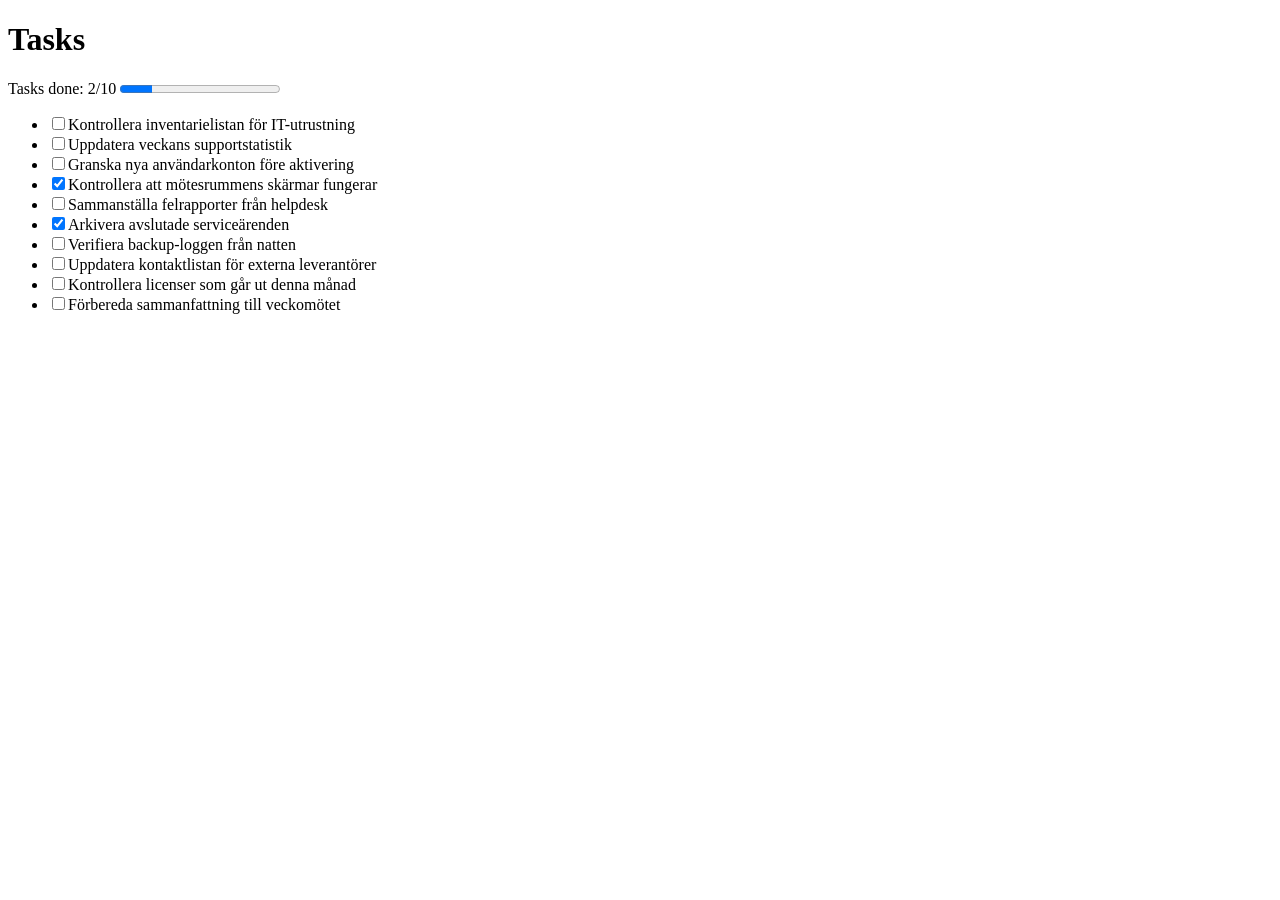
==== index.html @ a3083e1a "Övning 2 Visa sammanfattning" ====
<!DOCTYPE html>
<html lang="en">
	<head>
		<meta charset="UTF-8">
		<meta name="viewport" content="width=device-width, initial-scale=1">
		<title>Admin Work Planner</title>
		<link href="css/style.css" rel="stylesheet">
		<script src="scripts/main.js" type="module" defer></script>
	</head>
	<body>
		<h1>Tasks</h1>
		<label for="task-progress">Tasks done: <span id="done-string"></span></label>
		<progress id="task-progress"></progress>
		<ul id="tasks" class="task-list">
			<!--
				<li class="task">
					<label for="task0">
						<input type="checkbox" id="task0"> Task description
					</label>
				</li>
			-->
		</ul>
	</body>
</html>
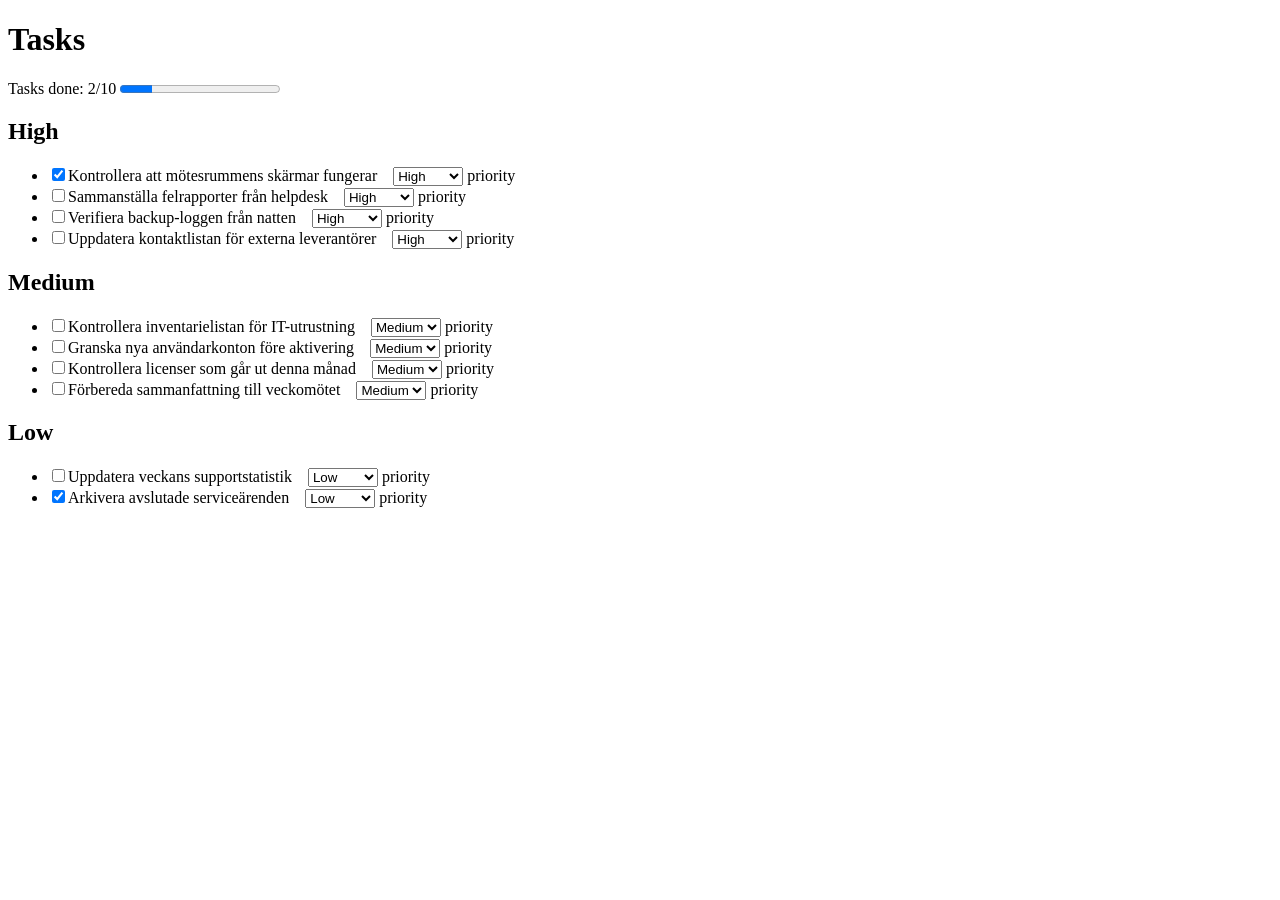
==== commit 45a6f2bf: "Övning 3 Lägg till och använd prioritet" ====
--- a/index.html
+++ b/index.html
@@ -11,14 +11,26 @@
 		<h1>Tasks</h1>
 		<label for="task-progress">Tasks done: <span id="done-string"></span></label>
 		<progress id="task-progress"></progress>
-		<ul id="tasks" class="task-list">
+		<h2>High</h2>
+		<ul id="high-tasks" class="task-list">
 			<!--
 				<li class="task">
 					<label for="task0">
 						<input type="checkbox" id="task0"> Task description
 					</label>
+					<label for="task0-priority">
+						<select id="task0-priority">
+							<option value="high">High</option>
+							...
+						</select>
+						priority
+					</label>
 				</li>
 			-->
 		</ul>
+		<h2>Medium</h2>
+		<ul id="medium-tasks" class="task-list"></ul>
+		<h2>Low</h2>
+		<ul id="low-tasks" class="task-list"></ul>
 	</body>
 </html>
--- a/css/style.css
+++ b/css/style.css
@@ -0,0 +1,4 @@
+.task-list li>label {
+	display: inline-block;
+	margin-right: 1em;
+}
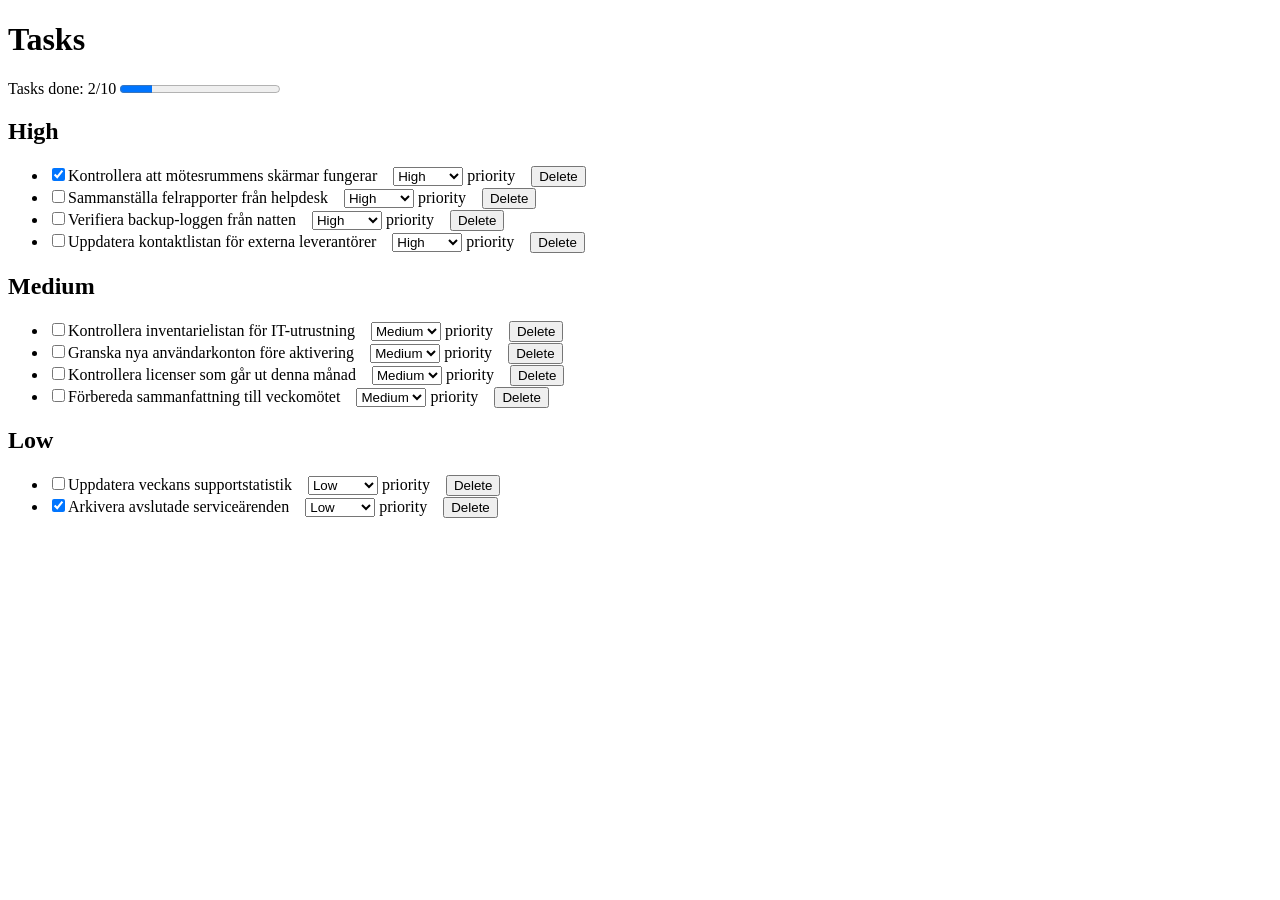
==== commit d0118f02: "Övning 5 Ändra status och ta bort" ====
--- a/index.html
+++ b/index.html
@@ -14,7 +14,7 @@
 		<h2>High</h2>
 		<ul id="high-tasks" class="task-list">
 			<!--
-				<li class="task">
+				<li class="task" data-id="0">
 					<label for="task0">
 						<input type="checkbox" id="task0"> Task description
 					</label>
@@ -25,6 +25,7 @@
 						</select>
 						priority
 					</label>
+					<button type="button" class="delete">Delete</button>
 				</li>
 			-->
 		</ul>
--- a/css/style.css
+++ b/css/style.css
@@ -2,3 +2,7 @@
 	display: inline-block;
 	margin-right: 1em;
 }
+
+.task-list li.highlight {
+	background: wheat;
+}
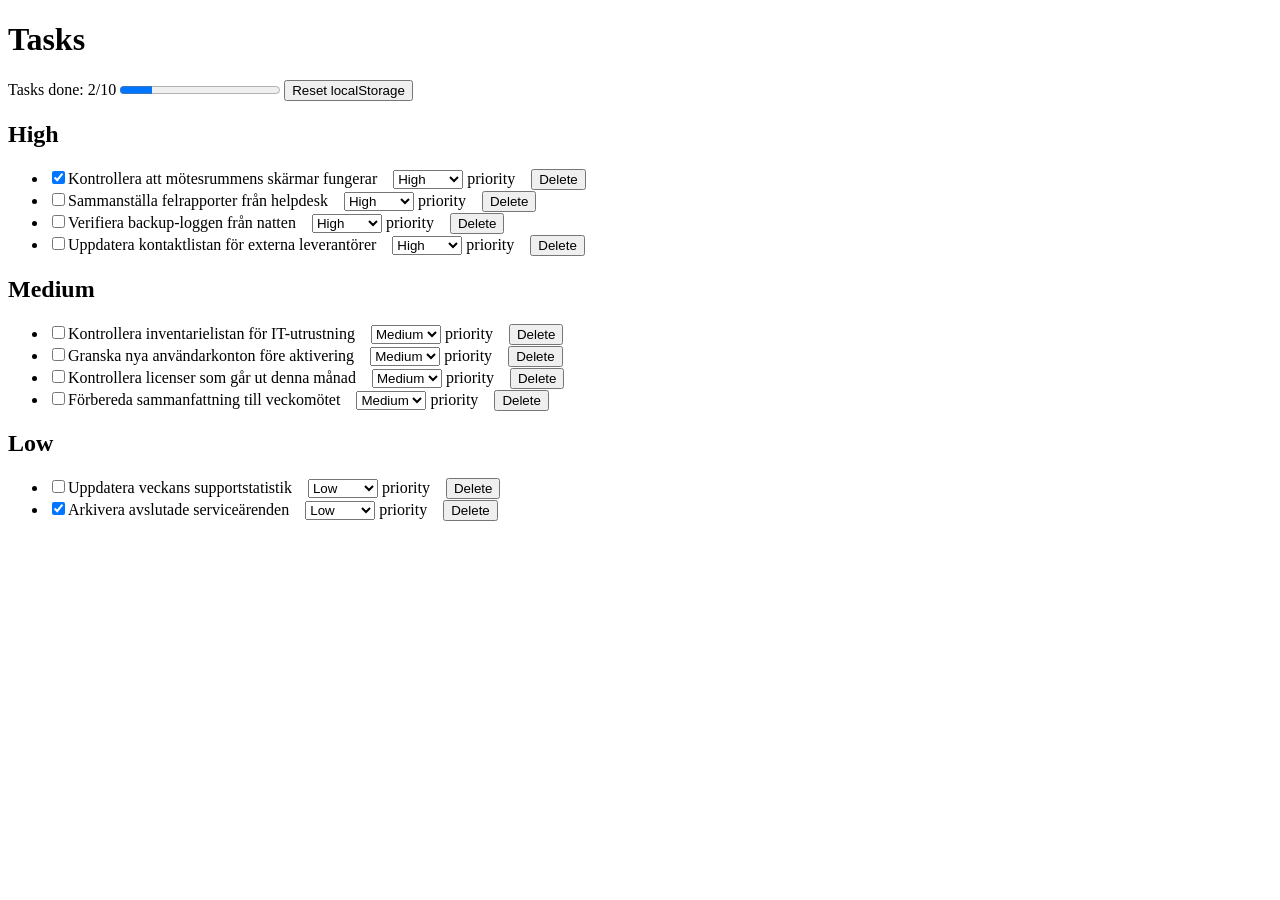
==== commit 78120811: "Övning 6 Spara och återställ" ====
--- a/index.html
+++ b/index.html
@@ -11,6 +11,7 @@
 		<h1>Tasks</h1>
 		<label for="task-progress">Tasks done: <span id="done-string"></span></label>
 		<progress id="task-progress"></progress>
+		<button type="button" id="reset-button">Reset localStorage</button>
 		<h2>High</h2>
 		<ul id="high-tasks" class="task-list">
 			<!--
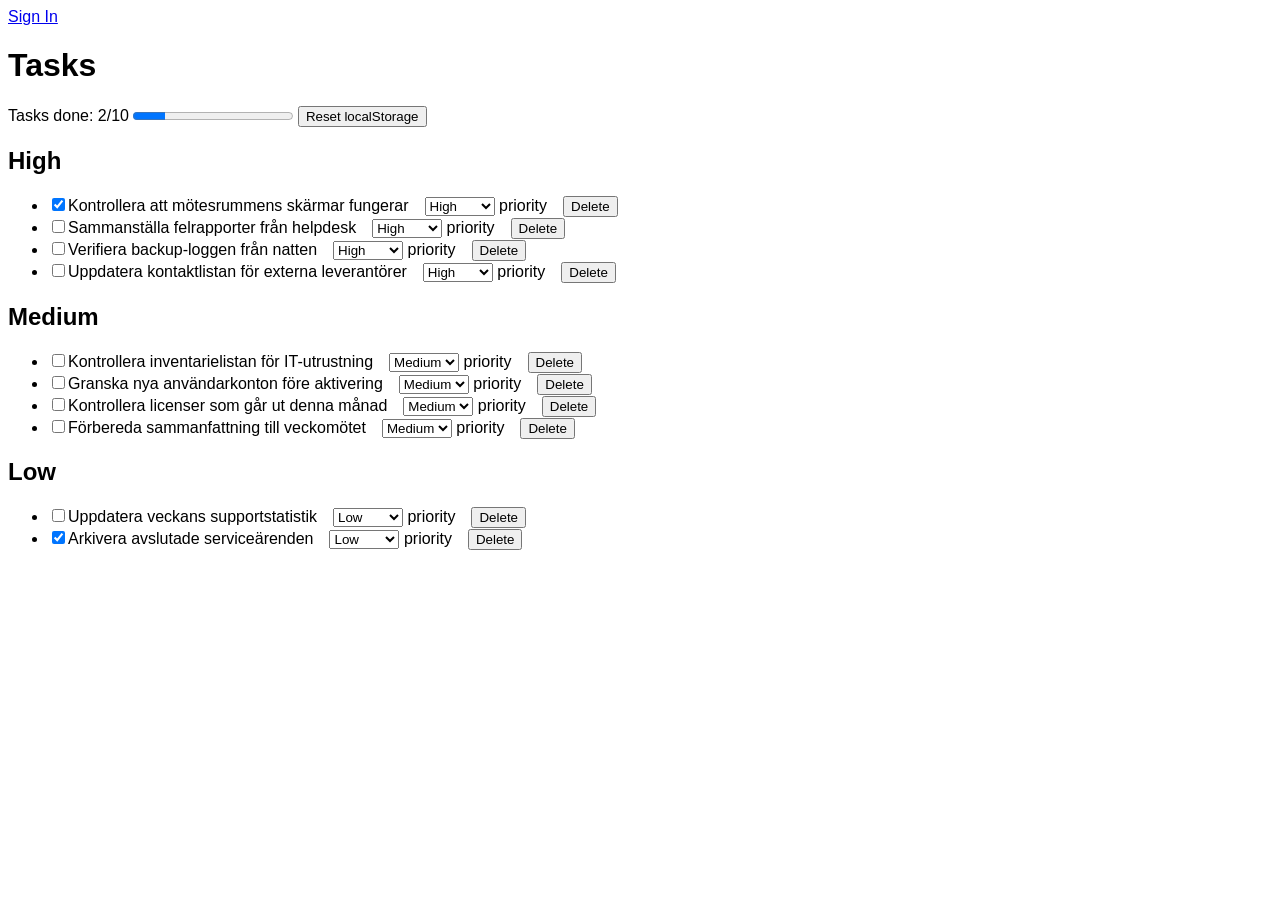
==== commit 89546668: "Add signup form and current session status Currently not tested, the login page still needs to be ma" ====
--- a/index.html
+++ b/index.html
@@ -8,6 +8,22 @@
 		<script src="scripts/main.js" type="module" defer></script>
 	</head>
 	<body>
+		<header>
+			<section id="current-session">
+				<!-- Login Button -->
+				<!--
+					<button>Sign In</button>
+				-->
+				<!-- Current Session Info -->
+				<!--
+					<p>Signed in as </p>
+					<p>Email: ...</p>
+					<p>Method: ...</p>
+					<p>Session: <span id="session-time">03:54</span></p>
+					<button>Sign Out</button>
+				-->
+			</section>
+		</header>
 		<h1>Tasks</h1>
 		<label for="task-progress">Tasks done: <span id="done-string"></span></label>
 		<progress id="task-progress"></progress>
--- a/css/style.css
+++ b/css/style.css
@@ -1,3 +1,38 @@
+body {
+	font-family: Arial, sans-serif;
+}
+
+.hidden {
+	display: none;
+}
+
+input {
+	border: 1px solid #ccc;
+	border-radius: 4px;
+	padding: 8px;
+}
+
+input.error {
+	border-color: red;
+	background-color: #ffe6e6;
+}
+
+form p {
+	margin-top: 0px;
+}
+
+p.error {
+	color: red;
+	font-size: 0.9em;
+	margin-top: 5px;
+}
+
+p.success {
+	color: green;
+	font-size: 0.9em;
+	margin-top: 5px;
+}
+
 .task-list li>label {
 	display: inline-block;
 	margin-right: 1em;
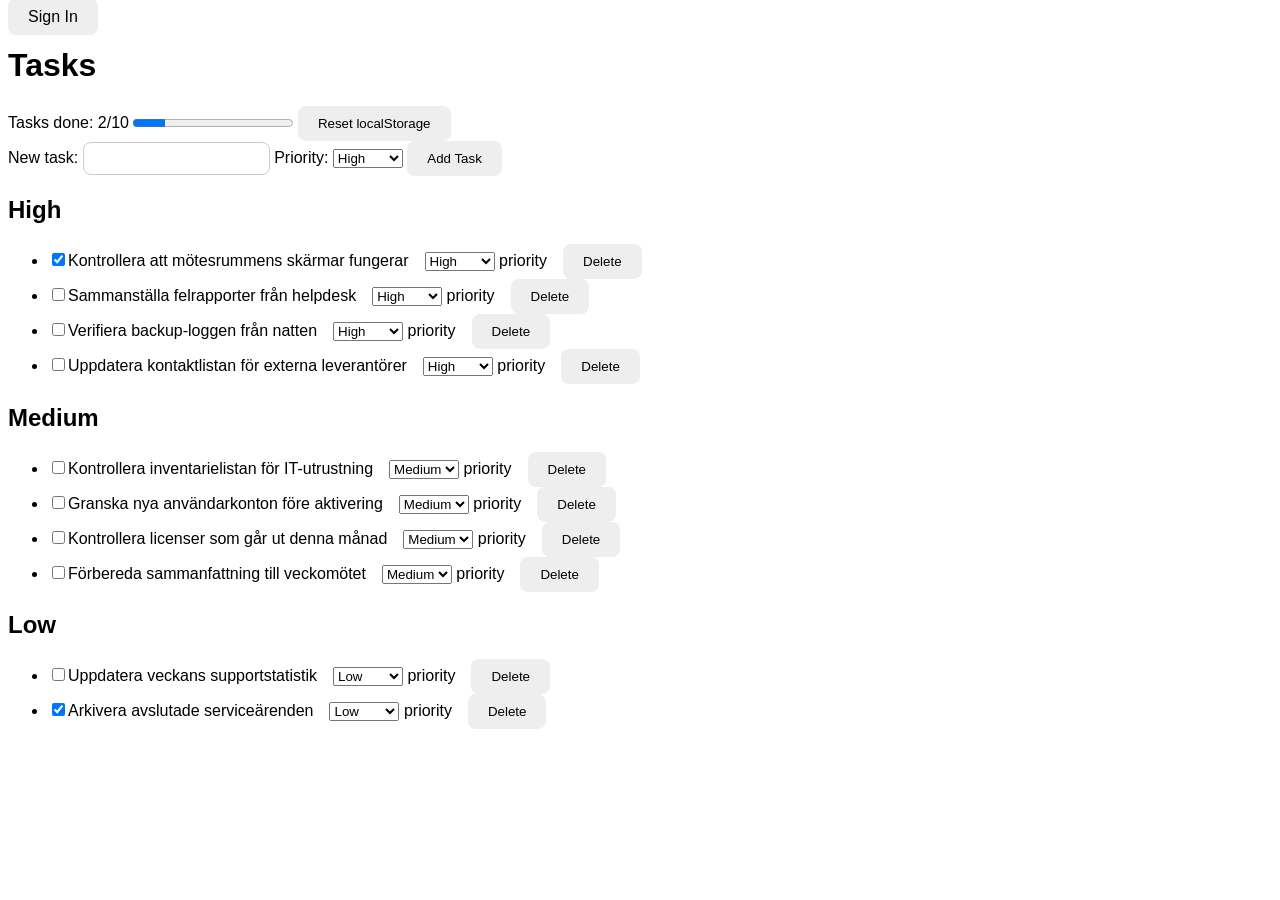
==== commit 575c6f4a: "Ability to add tasks" ====
--- a/index.html
+++ b/index.html
@@ -28,6 +28,18 @@
 		<label for="task-progress">Tasks done: <span id="done-string"></span></label>
 		<progress id="task-progress"></progress>
 		<button type="button" id="reset-button">Reset localStorage</button>
+		<form id="new-task-form">
+			<label for="new-task">New task: <input id="new-task" type="text" name="title"></label>
+			<label for="new-task-priority">Priority:
+				<select id="new-task-priority" name="priority">
+					<option value="high">High</option>
+					<option value="medium">Medium</option>
+					<option value="low">Low</option>
+				</select>
+			</label>
+			<button type="submit">Add Task</button>
+			<p id="new-task-message" class="error"></p>
+		</form>
 		<h2>High</h2>
 		<ul id="high-tasks" class="task-list">
 			<!--
--- a/css/style.css
+++ b/css/style.css
@@ -6,9 +6,19 @@
 	display: none;
 }
 
+button, .button {
+	background-color: #eee;
+	color: black;
+	text-decoration: none;
+	padding: 10px 20px;
+	border: none;
+	border-radius: 8px;
+	cursor: pointer;
+}
+
 input {
 	border: 1px solid #ccc;
-	border-radius: 4px;
+	border-radius: 8px;
 	padding: 8px;
 }
 
@@ -21,14 +31,14 @@
 	margin-top: 0px;
 }
 
-p.error {
-	color: red;
+p.success {
+	color: green;
 	font-size: 0.9em;
 	margin-top: 5px;
 }
 
-p.success {
-	color: green;
+p.error {
+	color: red;
 	font-size: 0.9em;
 	margin-top: 5px;
 }
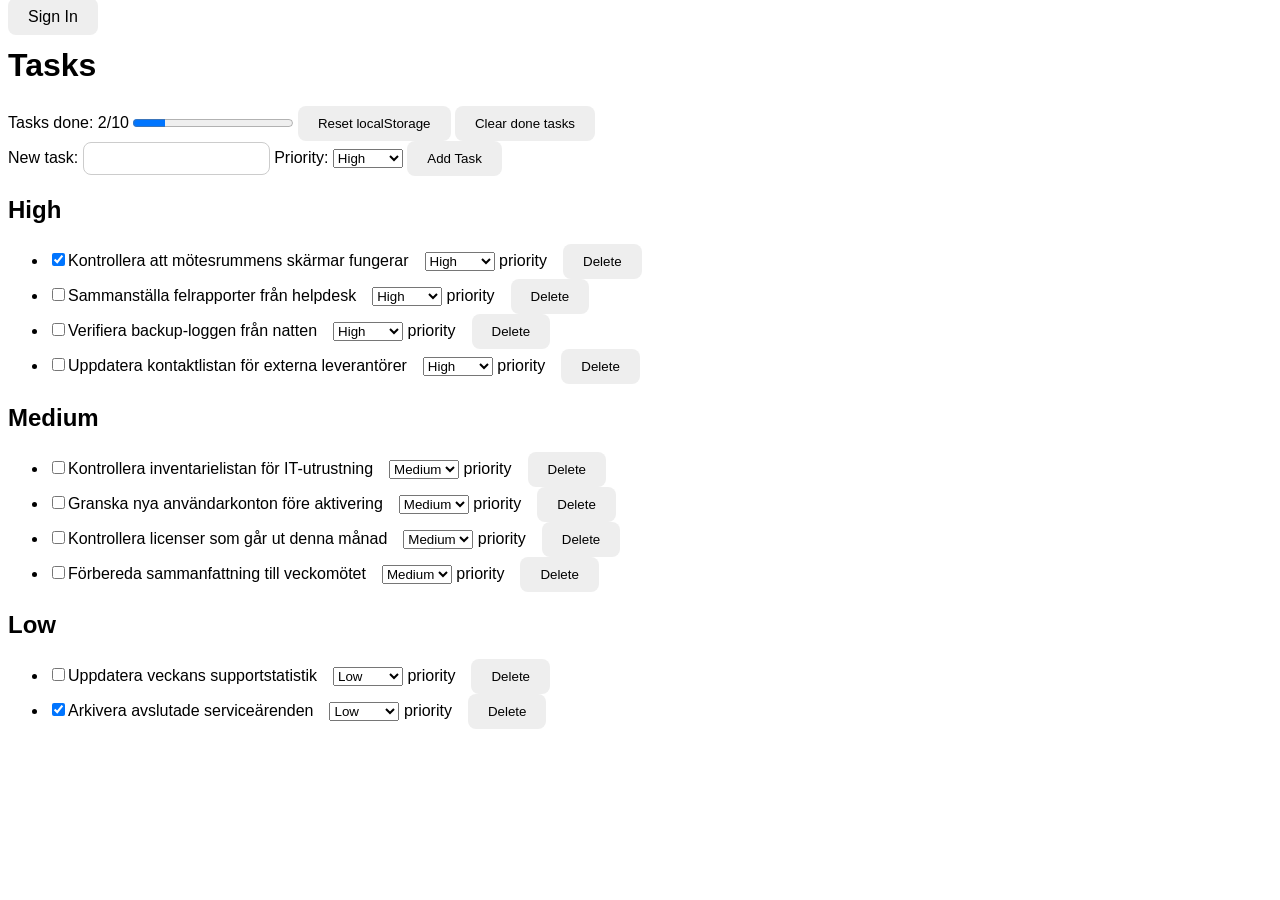
==== commit 6353b45c: "Add clear done tasks button" ====
--- a/index.html
+++ b/index.html
@@ -28,6 +28,7 @@
 		<label for="task-progress">Tasks done: <span id="done-string"></span></label>
 		<progress id="task-progress"></progress>
 		<button type="button" id="reset-button">Reset localStorage</button>
+		<button type="button" id="clear-done">Clear done tasks</button>
 		<form id="new-task-form">
 			<label for="new-task">New task: <input id="new-task" type="text" name="title"></label>
 			<label for="new-task-priority">Priority:
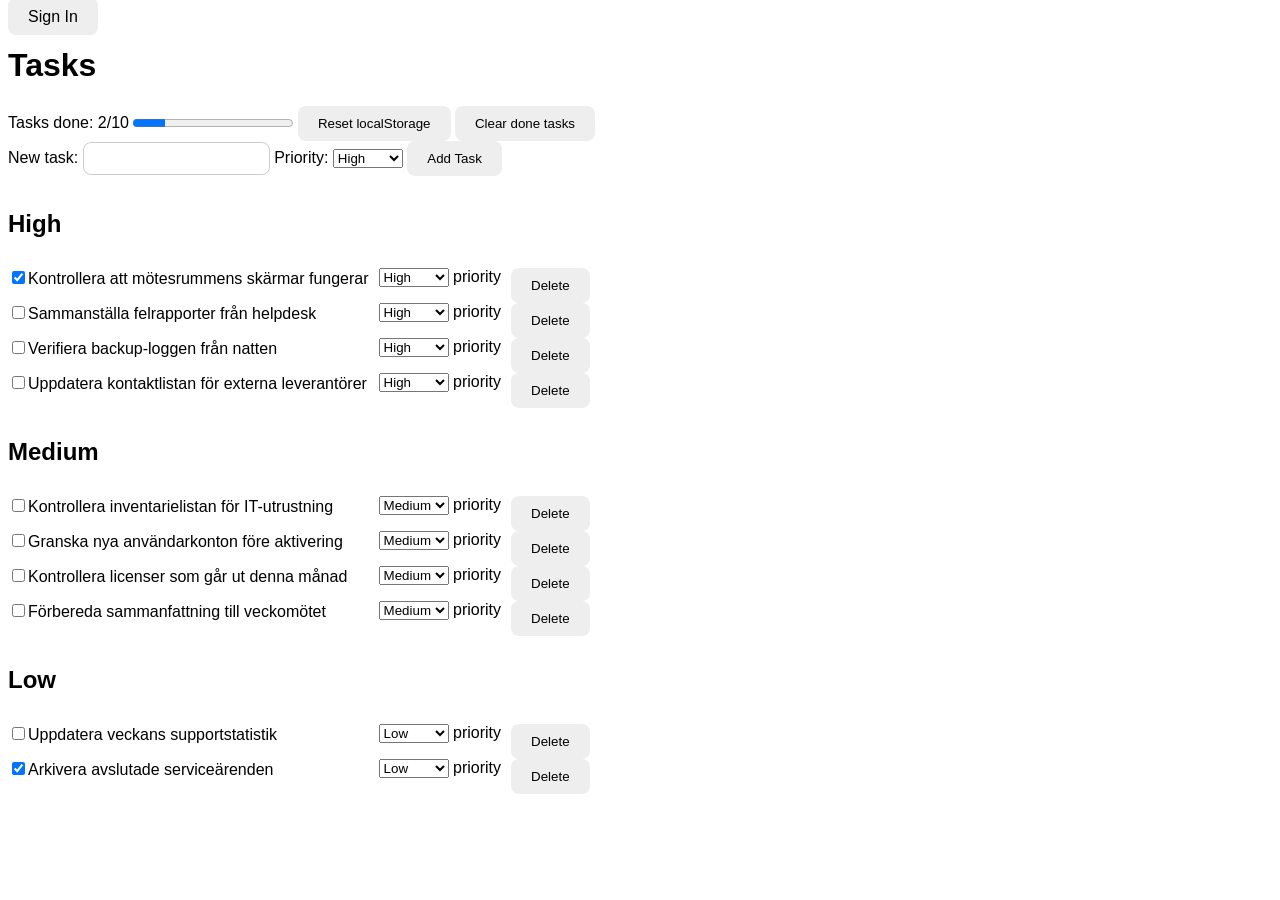
==== commit 12489c40: "Change ul to grid for task list" ====
--- a/index.html
+++ b/index.html
@@ -41,14 +41,14 @@
 			<button type="submit">Add Task</button>
 			<p id="new-task-message" class="error"></p>
 		</form>
-		<h2>High</h2>
-		<ul id="high-tasks" class="task-list">
-			<!--
-				<li class="task" data-id="0">
-					<label for="task0">
+		<div class="task-lists">
+			<h2>High</h2>
+			<div id="high-tasks" class="task-list">
+				<!--
+					<label for="task0" class="task-title">
 						<input type="checkbox" id="task0"> Task description
 					</label>
-					<label for="task0-priority">
+					<label for="task0-priority" class="task-priority">
 						<select id="task0-priority">
 							<option value="high">High</option>
 							...
@@ -56,12 +56,12 @@
 						priority
 					</label>
 					<button type="button" class="delete">Delete</button>
-				</li>
-			-->
-		</ul>
-		<h2>Medium</h2>
-		<ul id="medium-tasks" class="task-list"></ul>
-		<h2>Low</h2>
-		<ul id="low-tasks" class="task-list"></ul>
+				-->
+			</div>
+			<h2>Medium</h2>
+			<div id="medium-tasks" class="task-list"></div>
+			<h2>Low</h2>
+			<div id="low-tasks" class="task-list"></div>
+			</div>
 	</body>
 </html>
--- a/css/style.css
+++ b/css/style.css
@@ -43,11 +43,21 @@
 	margin-top: 5px;
 }
 
-.task-list li>label {
-	display: inline-block;
-	margin-right: 1em;
+
+.task-lists {
+	display: grid;
+	width: fit-content;
+	max-width: 90vw;
+	grid-template-columns: 1fr max-content max-content;
+	gap: 10px;
 }
 
-.task-list li.highlight {
-	background: wheat;
+.task-lists h2 {
+	grid-column: 1 / -1;
 }
+
+.task-list {
+	display: grid;
+	grid-column: 1 / -1;
+	grid-template-columns: subgrid;
+}
